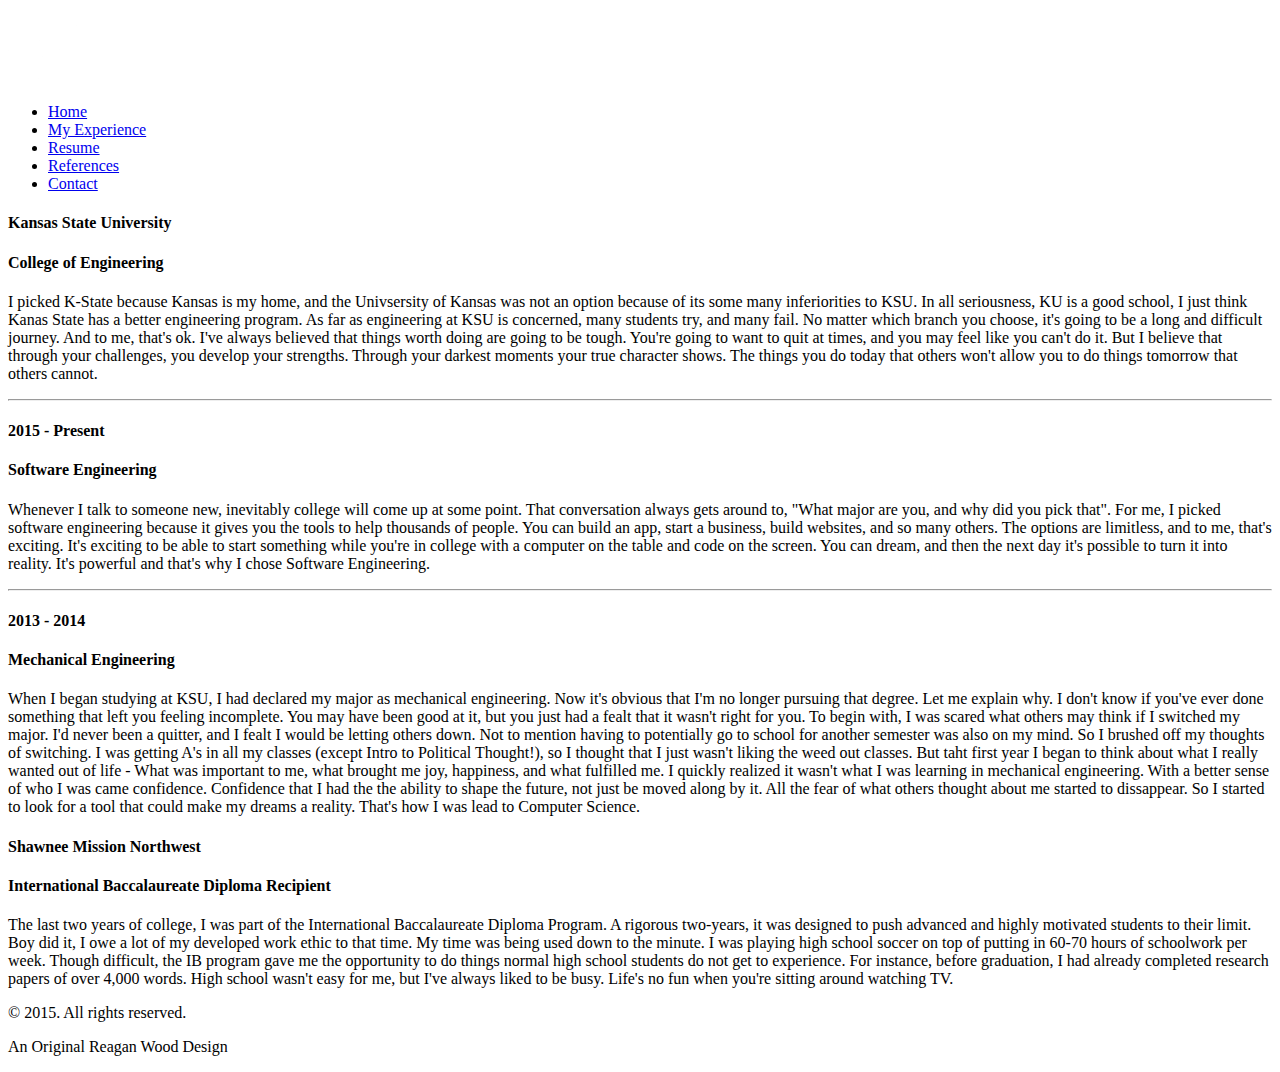
==== Education.html @ 7d45d16e "added Education.html" ====
<!DOCTYPE html>
<html>
	<head>
        
        		<link href="http://s3.amazonaws.com/codecademy-content/courses/ltp/css/shift.css" rel="stylesheet">
		<link href="http://s3.amazonaws.com/codecademy-content/courses/ltp/css/bootstrap.css" rel="stylesheet">
		<link href="myedu.css" rel="stylesheet">
	</head>
	<body>
		<div class="jumbotron">
            
            <div id="myDiv">
            </div>
            <a href="index.html"><img src="Circle%20Logo.png" alt="Reagan Kenneth Wood" height="75" width="75"></a>
                <div class="navtab" >
			         <div class="container1">
			             <div class="right-pills">
			                 <ul class="nav nav-pills">
				                <li class="different"><a href="index.html">Home</a></li>
				                <li class="different"><a href="Experience.html">My Experience</a></li>
                               <li class="different"><a href="Resume+Project+Focused%20(1).pdf " target="_blank">Resume</a></li>
				                <li class="different"><a href="Combined+Letters+of+Recommendation%20(1).pdf" target="_blank">References</a></li>
				                <li class="wall"><a href="index.html#contact">Contact</a></li>
                            </ul>	
                        </div>
                    </div>
                </div>
		</div>    
        </div>
        <div class="quick-pitch">
            <h4 class="school content-title left1 right1">Kansas State University</h4>
            <h4 class="section left1 right1">College of Engineering</h4>
            <p class="mycontent left1 right1">I picked K-State because Kansas is my home, and the Univsersity of Kansas was not an option because of its some many inferiorities to KSU. In all seriousness, KU is a good school, I just think Kanas State has a better engineering program. As far as engineering at KSU is concerned, many students try, and many fail. No matter which branch you choose, it's going to be a long and difficult journey. And to me, that's ok. I've always believed that things worth doing are going to be tough. You're going to want to quit at times, and you may feel like you can't do it. But I believe that through your challenges, you develop your strengths. Through your darkest moments your true character shows. The things you do today that others won't allow you to do things tomorrow that others cannot.</p>
        </div>
        <hr>
        <div class="help">
        <h4 class="school content-title left2 right2">2015 - Present</h4>
            <h4 class="section left2 right2">Software Engineering</h4>
            <p class="mycontent left2 right2">Whenever I talk to someone new, inevitably college will come up at some point. That conversation always gets around to, "What major are you, and why did you pick that". For me, I picked software engineering because it gives you the tools to help thousands of people. You can build an app, start a business, build websites, and so many others. The options are limitless, and to me, that's exciting. It's exciting to be able to start something while you're in college with a computer on the table and code on the screen. You can dream, and then the next day it's possible to turn it into reality. It's powerful and that's why I chose Software Engineering.</p>
        </div>
        <hr>
<div class="current">
            <h4 class="school content-title left2 right2">2013 - 2014</h4>
            <h4 class="section left2 right2">Mechanical Engineering</h4>
            <p class="mycontent left2 right2">When I began studying at KSU, I had declared my major as mechanical engineering. Now it's obvious that I'm no longer pursuing that degree. Let me explain why. I don't know if you've ever done something that left you feeling incomplete. You may have been good at it, but you just had a fealt that it wasn't right for you. To begin with, I was scared what others may think if I switched my major. I'd never been a quitter, and I fealt I would be letting others down. Not to mention having to potentially go to school for another semester was also on my mind. So I brushed off my thoughts of switching. I was getting A's in all my classes (except Intro to Political Thought!), so I thought that I just wasn't liking the weed out classes. But taht first year I began to think about what I really wanted out of life - What was important to me, what brought me joy, happiness, and what fulfilled me. I quickly realized it wasn't what I was learning in mechanical engineering. With a better sense of who I was came confidence. Confidence that I had the the ability to shape the future, not just be moved along by it. All the fear of what others thought about me started to dissappear. So I started to look for a tool that could make my dreams a reality. That's how I was lead to Computer Science.</a></p>
        </div>
        <div class="purple">
        </div>

        <div class="quick-pitch">
            <h4 class="highschool content-title left1 right1">Shawnee Mission Northwest</h4>
            <h4 class="section left1 right1">International Baccalaureate Diploma Recipient</h4>
            <p class="mycontent left1 right1">The last two years of college, I was part of the International Baccalaureate Diploma Program. A rigorous two-years, it was designed to push advanced and highly motivated students to their limit. Boy did it, I owe a lot of my developed work ethic to that time. My time was being used down to the minute. I was playing high school soccer on top of putting in 60-70 hours of schoolwork per week. Though difficult, the IB program gave me the opportunity to do things normal high school students do not get to experience. For instance, before graduation, I had already completed research papers of over 4,000 words. High school wasn't easy for me, but I've always liked to be busy. Life's no fun when you're sitting around watching TV.
        </div>
        <div class="orange">
        </div>
        <div class="footer">
            <p>&copy 2015. All rights reserved.</p>
            <p>An Original Reagan Wood Design</p>
        </div>
    
	</body>
    
    
</html>
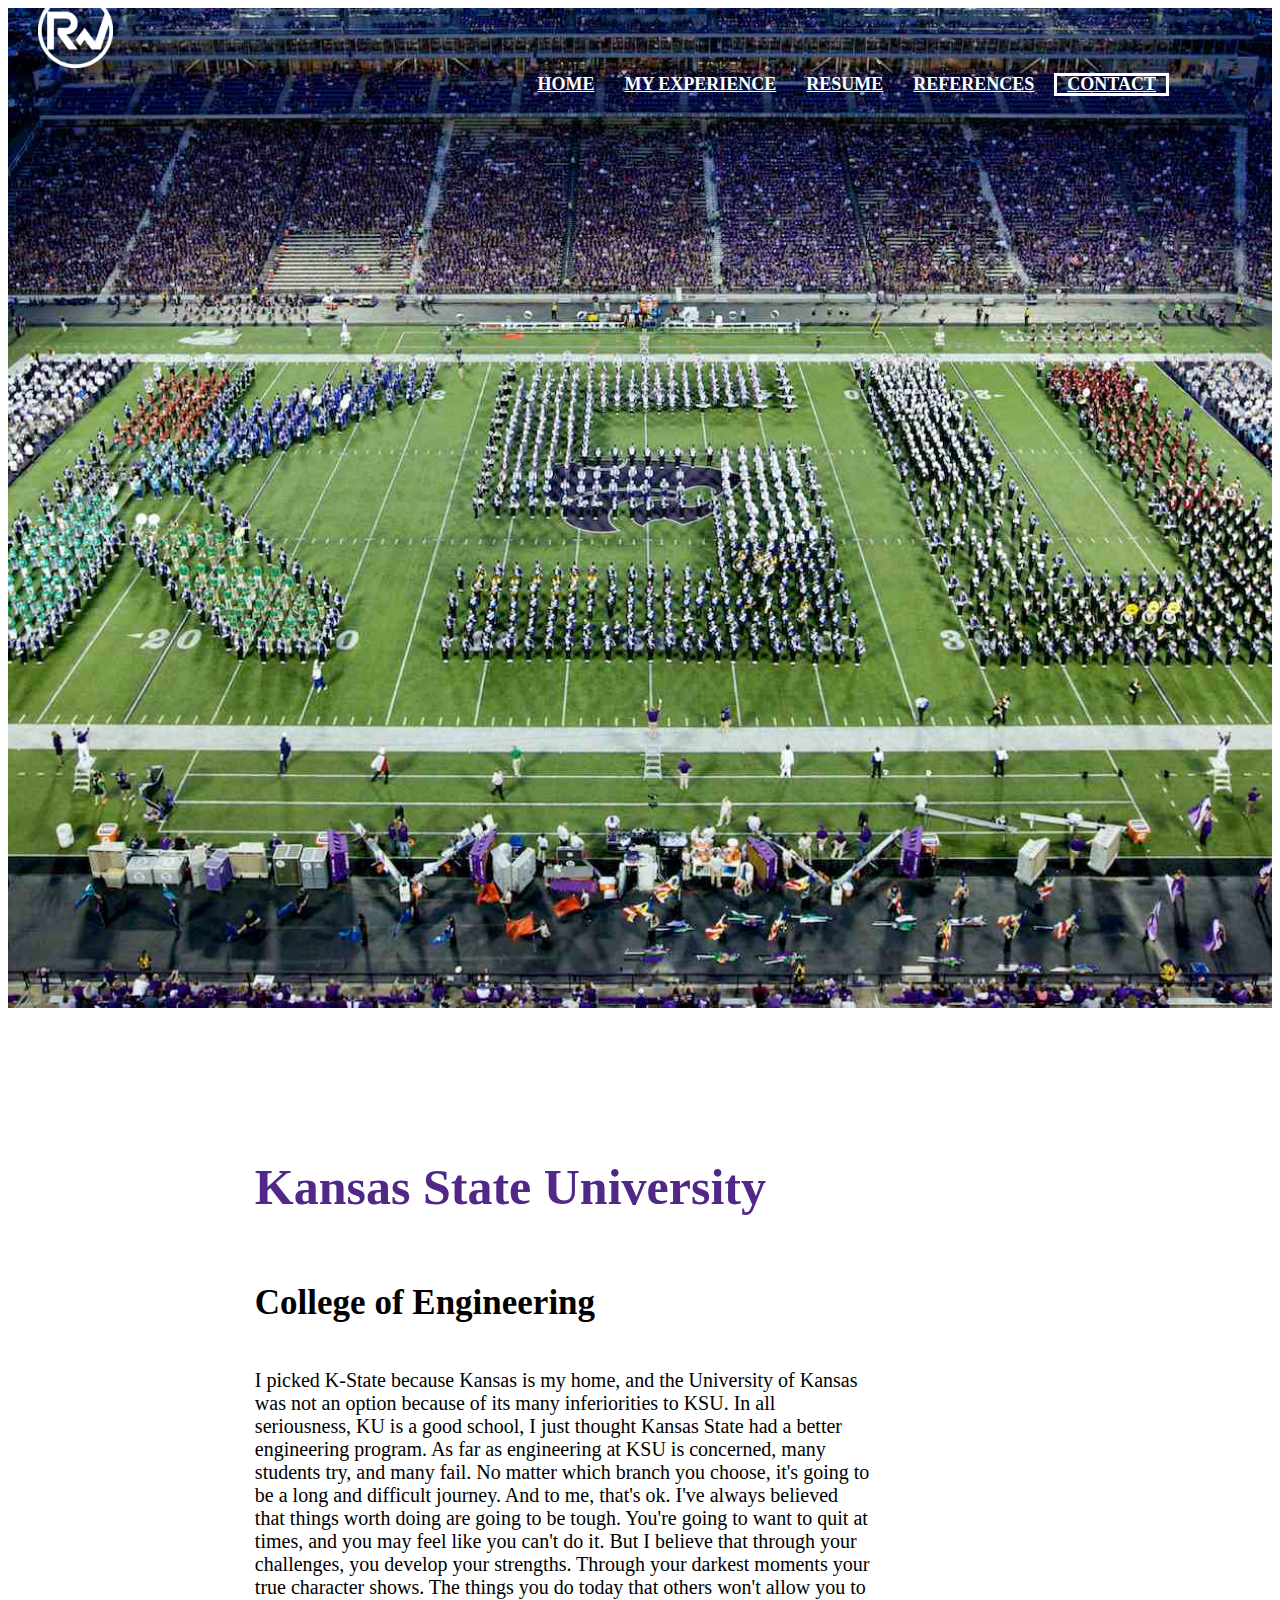
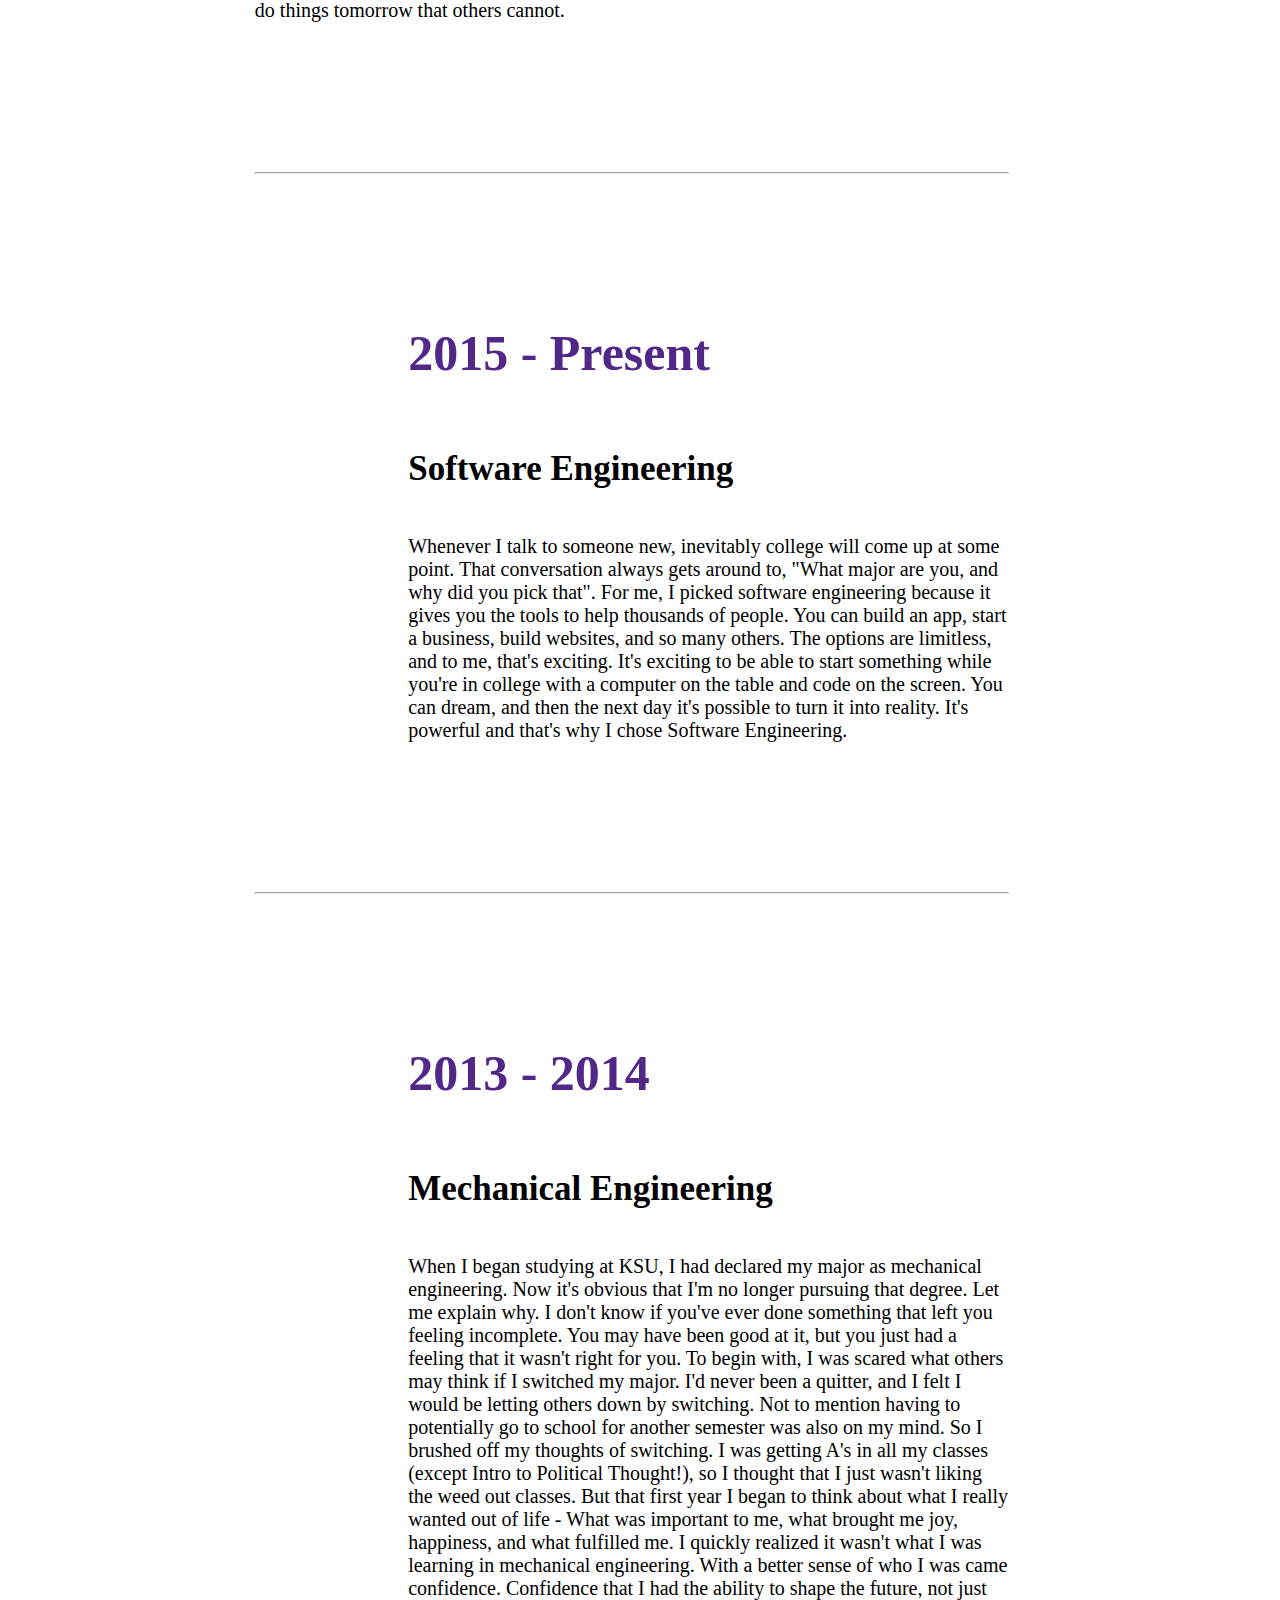
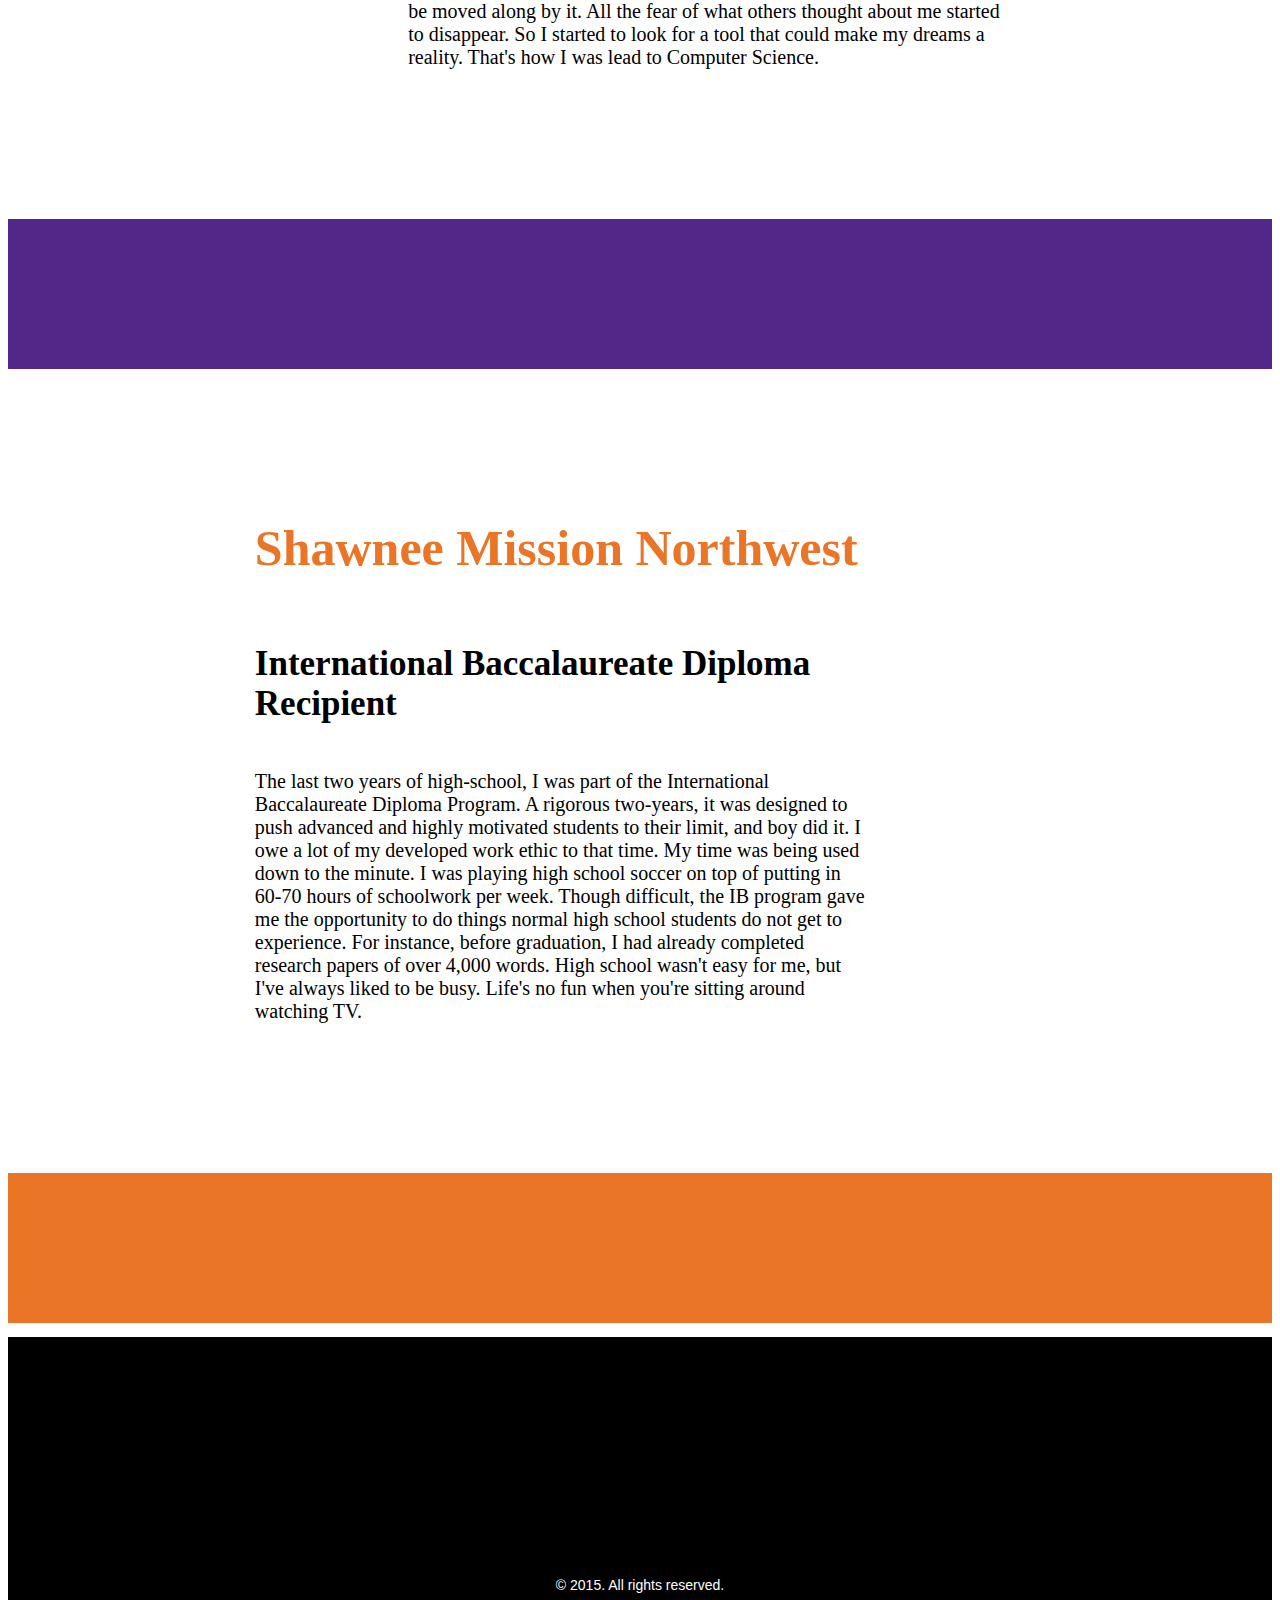
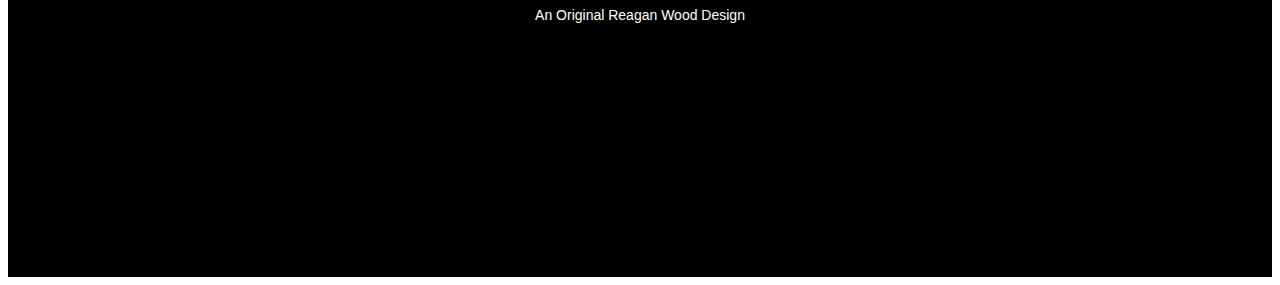
==== commit dfad4936: "added education.html" ====
--- a/Education.html
+++ b/Education.html
@@ -1,7 +1,7 @@
 <!DOCTYPE html>
 <html>
 	<head>
-        
+        <title>Reagan's Education</title>
         		<link href="http://s3.amazonaws.com/codecademy-content/courses/ltp/css/shift.css" rel="stylesheet">
 		<link href="http://s3.amazonaws.com/codecademy-content/courses/ltp/css/bootstrap.css" rel="stylesheet">
 		<link href="myedu.css" rel="stylesheet">
@@ -30,7 +30,7 @@
         <div class="quick-pitch">
             <h4 class="school content-title left1 right1">Kansas State University</h4>
             <h4 class="section left1 right1">College of Engineering</h4>
-            <p class="mycontent left1 right1">I picked K-State because Kansas is my home, and the Univsersity of Kansas was not an option because of its some many inferiorities to KSU. In all seriousness, KU is a good school, I just think Kanas State has a better engineering program. As far as engineering at KSU is concerned, many students try, and many fail. No matter which branch you choose, it's going to be a long and difficult journey. And to me, that's ok. I've always believed that things worth doing are going to be tough. You're going to want to quit at times, and you may feel like you can't do it. But I believe that through your challenges, you develop your strengths. Through your darkest moments your true character shows. The things you do today that others won't allow you to do things tomorrow that others cannot.</p>
+            <p class="mycontent left1 right1">I picked K-State because Kansas is my home, and the University of Kansas was not an option because of its many inferiorities to KSU. In all seriousness, KU is a good school, I just thought Kansas State had a better engineering program. As far as engineering at KSU is concerned, many students try, and many fail. No matter which branch you choose, it's going to be a long and difficult journey. And to me, that's ok. I've always believed that things worth doing are going to be tough. You're going to want to quit at times, and you may feel like you can't do it. But I believe that through your challenges, you develop your strengths. Through your darkest moments your true character shows. The things you do today that others won't allow you to do things tomorrow that others cannot.</p>
         </div>
         <hr>
         <div class="help">
@@ -42,7 +42,7 @@
 <div class="current">
             <h4 class="school content-title left2 right2">2013 - 2014</h4>
             <h4 class="section left2 right2">Mechanical Engineering</h4>
-            <p class="mycontent left2 right2">When I began studying at KSU, I had declared my major as mechanical engineering. Now it's obvious that I'm no longer pursuing that degree. Let me explain why. I don't know if you've ever done something that left you feeling incomplete. You may have been good at it, but you just had a fealt that it wasn't right for you. To begin with, I was scared what others may think if I switched my major. I'd never been a quitter, and I fealt I would be letting others down. Not to mention having to potentially go to school for another semester was also on my mind. So I brushed off my thoughts of switching. I was getting A's in all my classes (except Intro to Political Thought!), so I thought that I just wasn't liking the weed out classes. But taht first year I began to think about what I really wanted out of life - What was important to me, what brought me joy, happiness, and what fulfilled me. I quickly realized it wasn't what I was learning in mechanical engineering. With a better sense of who I was came confidence. Confidence that I had the the ability to shape the future, not just be moved along by it. All the fear of what others thought about me started to dissappear. So I started to look for a tool that could make my dreams a reality. That's how I was lead to Computer Science.</a></p>
+            <p class="mycontent left2 right2">When I began studying at KSU, I had declared my major as mechanical engineering. Now it's obvious that I'm no longer pursuing that degree. Let me explain why. I don't know if you've ever done something that left you feeling incomplete. You may have been good at it, but you just had a feeling that it wasn't right for you. To begin with, I was scared what others may think if I switched my major. I'd never been a quitter, and I felt I would be letting others down by switching. Not to mention having to potentially go to school for another semester was also on my mind. So I brushed off my thoughts of switching. I was getting A's in all my classes (except Intro to Political Thought!), so I thought that I just wasn't liking the weed out classes. But that first year I began to think about what I really wanted out of life - What was important to me, what brought me joy, happiness, and what fulfilled me. I quickly realized it wasn't what I was learning in mechanical engineering. With a better sense of who I was came confidence. Confidence that I had the ability to shape the future, not just be moved along by it. All the fear of what others thought about me started to disappear. So I started to look for a tool that could make my dreams a reality. That's how I was lead to Computer Science.</a></p>
         </div>
         <div class="purple">
         </div>
@@ -50,7 +50,7 @@
         <div class="quick-pitch">
             <h4 class="highschool content-title left1 right1">Shawnee Mission Northwest</h4>
             <h4 class="section left1 right1">International Baccalaureate Diploma Recipient</h4>
-            <p class="mycontent left1 right1">The last two years of college, I was part of the International Baccalaureate Diploma Program. A rigorous two-years, it was designed to push advanced and highly motivated students to their limit. Boy did it, I owe a lot of my developed work ethic to that time. My time was being used down to the minute. I was playing high school soccer on top of putting in 60-70 hours of schoolwork per week. Though difficult, the IB program gave me the opportunity to do things normal high school students do not get to experience. For instance, before graduation, I had already completed research papers of over 4,000 words. High school wasn't easy for me, but I've always liked to be busy. Life's no fun when you're sitting around watching TV.
+            <p class="mycontent left1 right1">The last two years of high-school, I was part of the International Baccalaureate Diploma Program. A rigorous two-years, it was designed to push advanced and highly motivated students to their limit, and boy did it. I owe a lot of my developed work ethic to that time. My time was being used down to the minute. I was playing high school soccer on top of putting in 60-70 hours of schoolwork per week. Though difficult, the IB program gave me the opportunity to do things normal high school students do not get to experience. For instance, before graduation, I had already completed research papers of over 4,000 words. High school wasn't easy for me, but I've always liked to be busy. Life's no fun when you're sitting around watching TV.
         </div>
         <div class="orange">
         </div>
--- a/myedu.css
+++ b/myedu.css
@@ -0,0 +1,307 @@
+
+/* Beginning of pill styling */
+
+.navtab a {
+color: #fff;
+font-size: 18px;
+font-weight: bold;
+padding-top: 14px;
+padding-bottom: 14px;
+padding-left: 10px;
+padding-right: 10px;
+text-transform: uppercase;
+}
+
+
+.jumbotron h2 {
+color: #fff;
+font-size: 64px;
+font-weight: bold;
+font-family: 'Shift', sans-serif;
+    
+    
+}
+
+.jumbotron h3 {
+color: #fff;
+font-size: 32px;
+}
+
+.jumbotron .container{
+position: relative;
+text-align: center;
+}
+
+.navtab li{
+display: inline;
+}
+
+.centered-pills {
+text-align: center;
+}
+
+.centered-pills ul {
+display: inline-block;
+}
+
+.centered-pills li {
+display:inline; 
+    padding: 0px;
+    margin-left: 3px;
+    margin-right: 3px;
+    bottom: 50px;
+    border: 3px solid #fff;
+}
+
+.centered-pills a {
+float: left;
+}
+
+* html .centered-pills ul.nav-pills { display:inline; } /* IE6 */
+*+html .centered-pills ul.nav-pills { display:inline; } /* IE7 */
+
+
+
+.jumbotron {
+    background-color: #512888;
+    background-image: url("KSU_Band.jpg");   /* https://www.k-state.edu/band/images/2013%20Band%20Day%20Pic%20reduced.jpg */ 
+    background-repeat: no-repeat;
+    background-position: center;
+    background-size: cover;
+    height: 1000px;
+   
+}
+
+.jumbotron h2, h3 {
+position: relative;
+    text-align: center;
+    bottom: 50px;
+    font-family: Arial;
+}
+
+.btn{
+border-radius: 0px;
+}
+
+/* sqauares pills, from stack overflow */
+.nav-pills > li > a {
+-webkit-border-radius: 0;
+-moz-border-radius: 0;
+border-radius: 0;
+}
+
+ul.nav a:hover { 
+
+color: #c4b6b6 !important;
+background-color: #fff; 
+}
+
+
+.right-pills ul {
+display: inline-block;  
+}
+
+.container1{
+text-align: right;
+}
+
+.right-pills {
+margin-right: 100px;
+display: inline-block;
+margin-top: 50px;
+}
+
+.right-pills li {
+    display:inline; 
+    padding: 0px;
+    margin-left: 3px;
+    margin-right: 3px;
+    border: 3px solid #fff;
+}
+
+.right-pills .different{
+margin-top: 3px;
+padding: 0px;
+border: 0px;
+
+}
+
+
+ul.nav .different a:hover { 
+
+color: #c4b6b6 !important;
+    background-color: transparent;
+
+}
+
+.jumbotron img{
+float: left;
+position: relative;
+top: -15px;
+left: 30px;
+}
+
+.jumobrton img a:hover{
+
+}
+
+
+
+
+
+
+
+
+
+
+
+
+
+
+
+
+
+
+
+
+
+/* end of pill styling */
+
+
+
+
+.header {
+height: 225px;
+}
+.header p{
+text-align: center;
+font-weight: bold;
+font-family: Arial Black;
+font-size: 50px;
+position: relative;
+top: 125px;
+}
+
+.image{
+text-align: center;
+}
+
+.info{
+    heigh: 100px;
+    
+}
+
+.info p {
+font-family: Arial;
+font-size: 24px;
+    text-align: center;
+    position: relative;
+    top: 25px;
+    font-weight: bold;
+    margin: 0px
+}
+
+hr { 
+    color: #9e9e9e;
+    display: block;
+    margin-left: 19.53%;
+    margin-right: 20.8%;
+    margin-top: 150px;
+    margin-bottom: 0px;
+    border-style: inset;
+    border-width: 1px;
+}
+
+.content-title{
+    margin-top: 150px;
+    font-family: Arial Black;
+font-size: 50px;
+    text-transform: bold;
+}
+
+.school {
+color: #512888;
+}
+
+.section{
+    font-family: Arial Black;
+font-size: 35px;
+    text-transform: bold;
+}
+
+.left1 {
+margin-left: 19.53%;
+}
+
+.right1 {
+margin-right: 31.66%;
+}
+
+.right2 {
+margin-right: 20.8%;
+
+}
+
+.left2{
+margin-left: 31.66%;
+}
+
+.mycontent{
+    font-size: 20px;
+    font-family: Calibri, "san-serif";
+}
+
+.footer {
+height: 540px;
+background-color: black;
+}
+
+.highschool{
+color: #ea7527;
+}
+
+.footer p{
+text-align: center;
+position: relative;
+top: 240px;
+color: #fff;
+font-size: 14px;
+font-family: Calibri, sans-serif;
+}
+
+.help p{
+margin-bottom: 150px;
+}
+
+
+.purple{
+    margin-top: 150px;
+    height: 150px;
+background-color: #512888;
+}
+
+.orange{
+    margin-top: 150px;
+    height: 150px;
+background-color: #ea7527;
+}
+
+.highschool{
+
+}
+#myDiv {
+position: relative;
+    background-color: #fff;
+float: left;
+bottom: 50px;
+color: #ff3030;
+}
+
+#myDiv p {
+    font-size: 48px;
+    font-family: 'Georgia' , sans-serif;
+    padding: 0px;
+    margin: 0px;
+    margin-left: 5px;
+    margin-right: 5px;
+}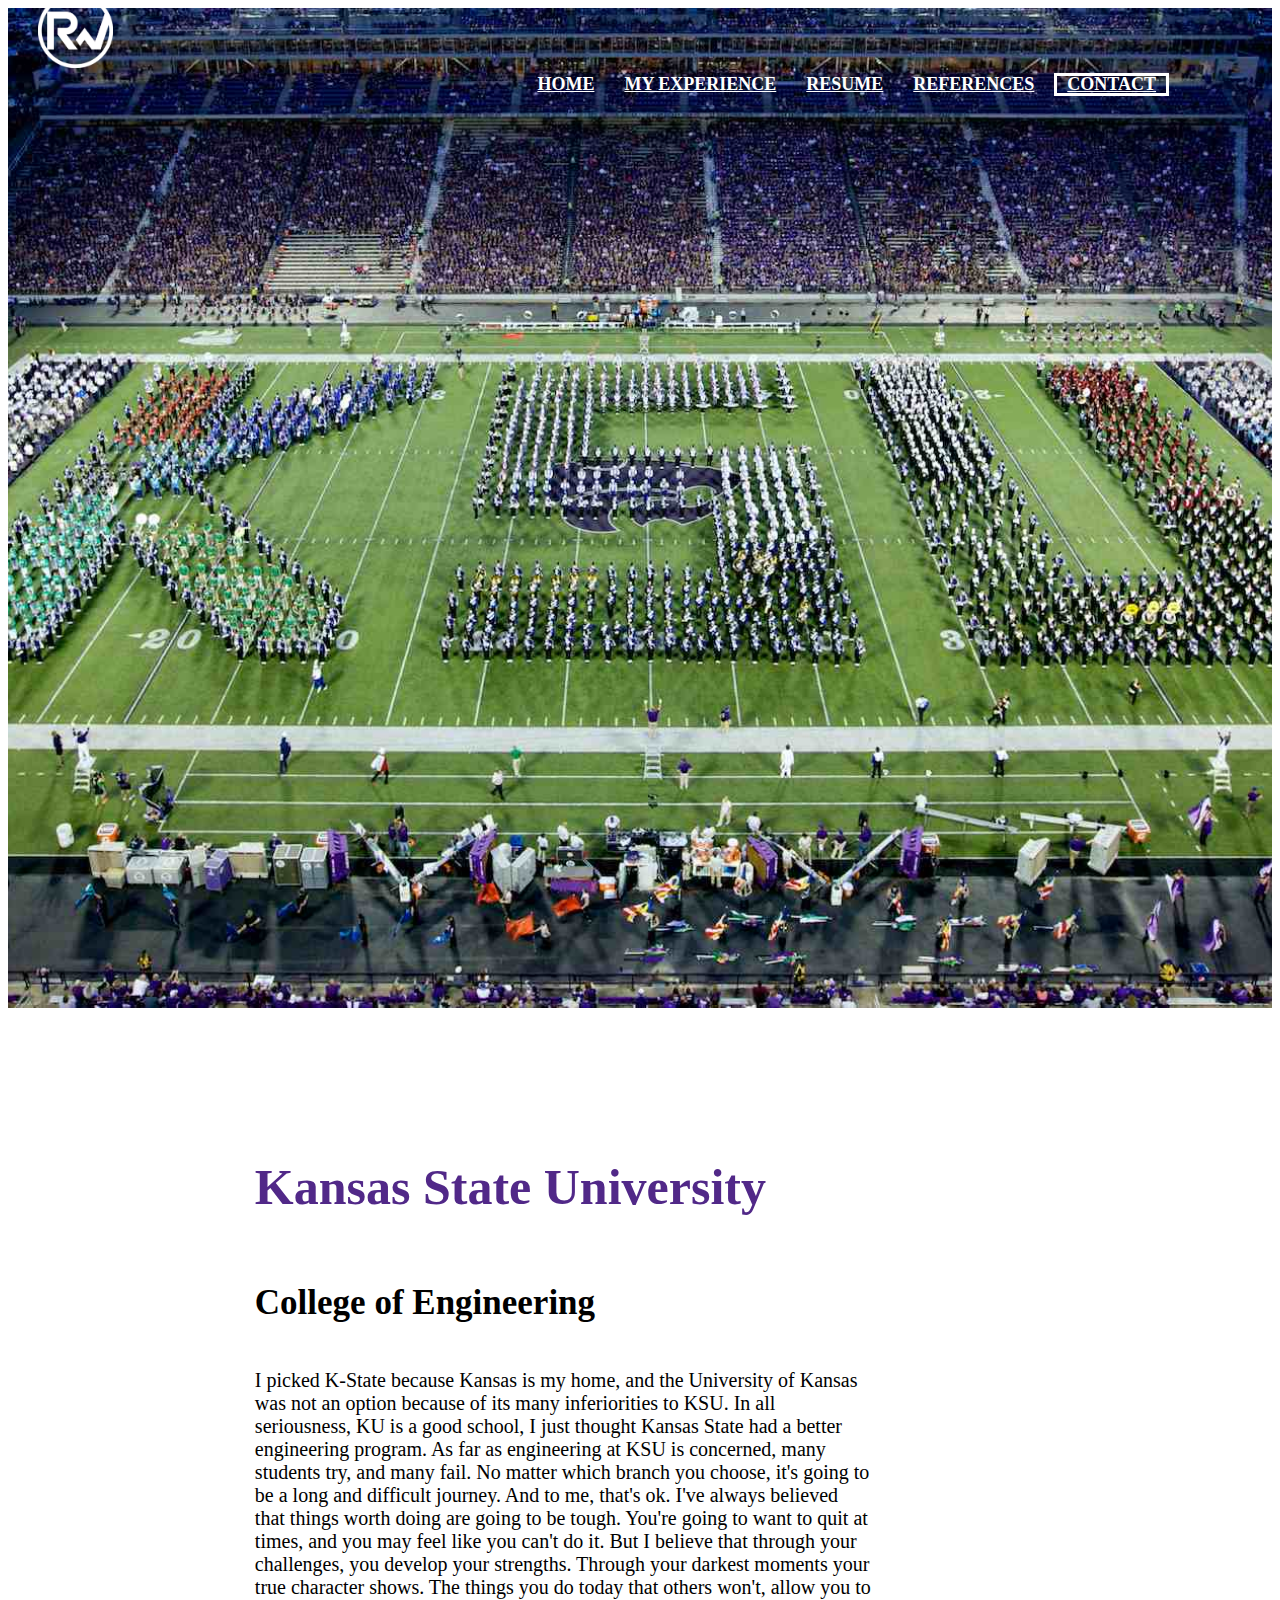
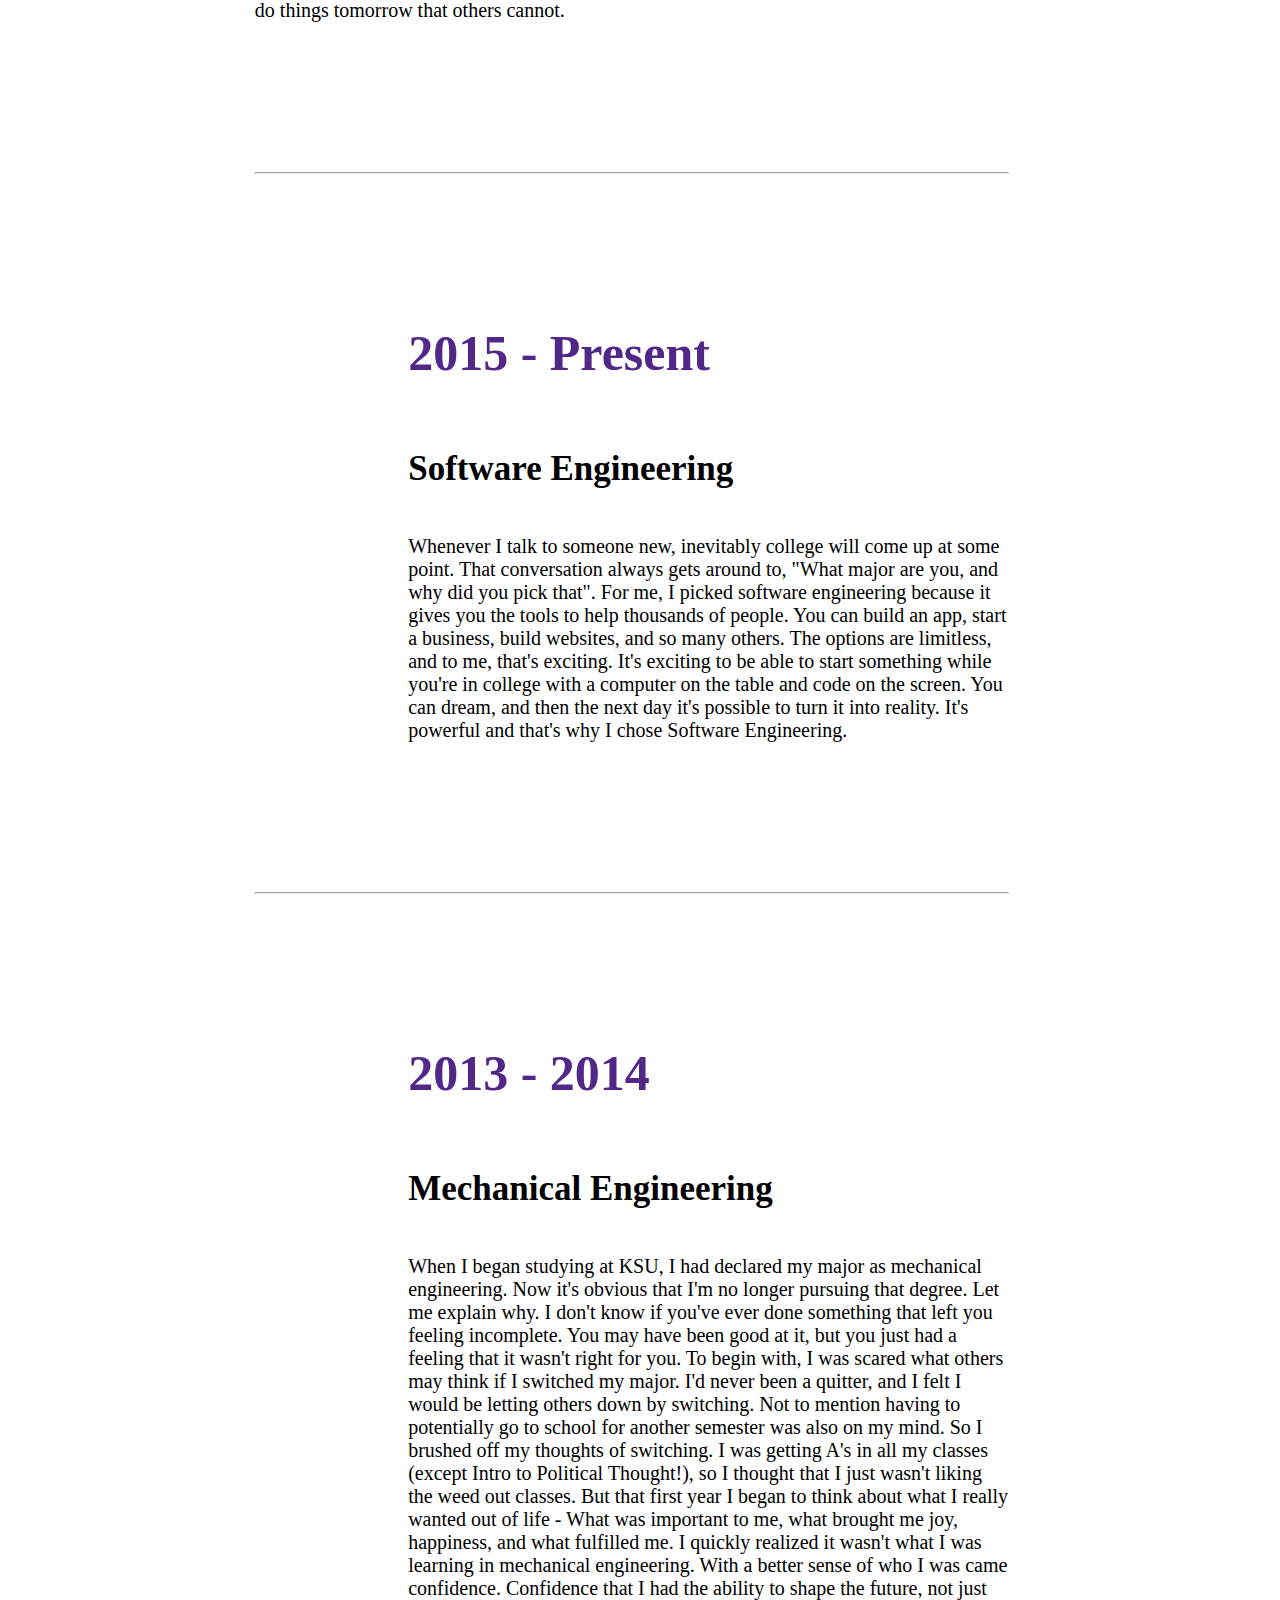
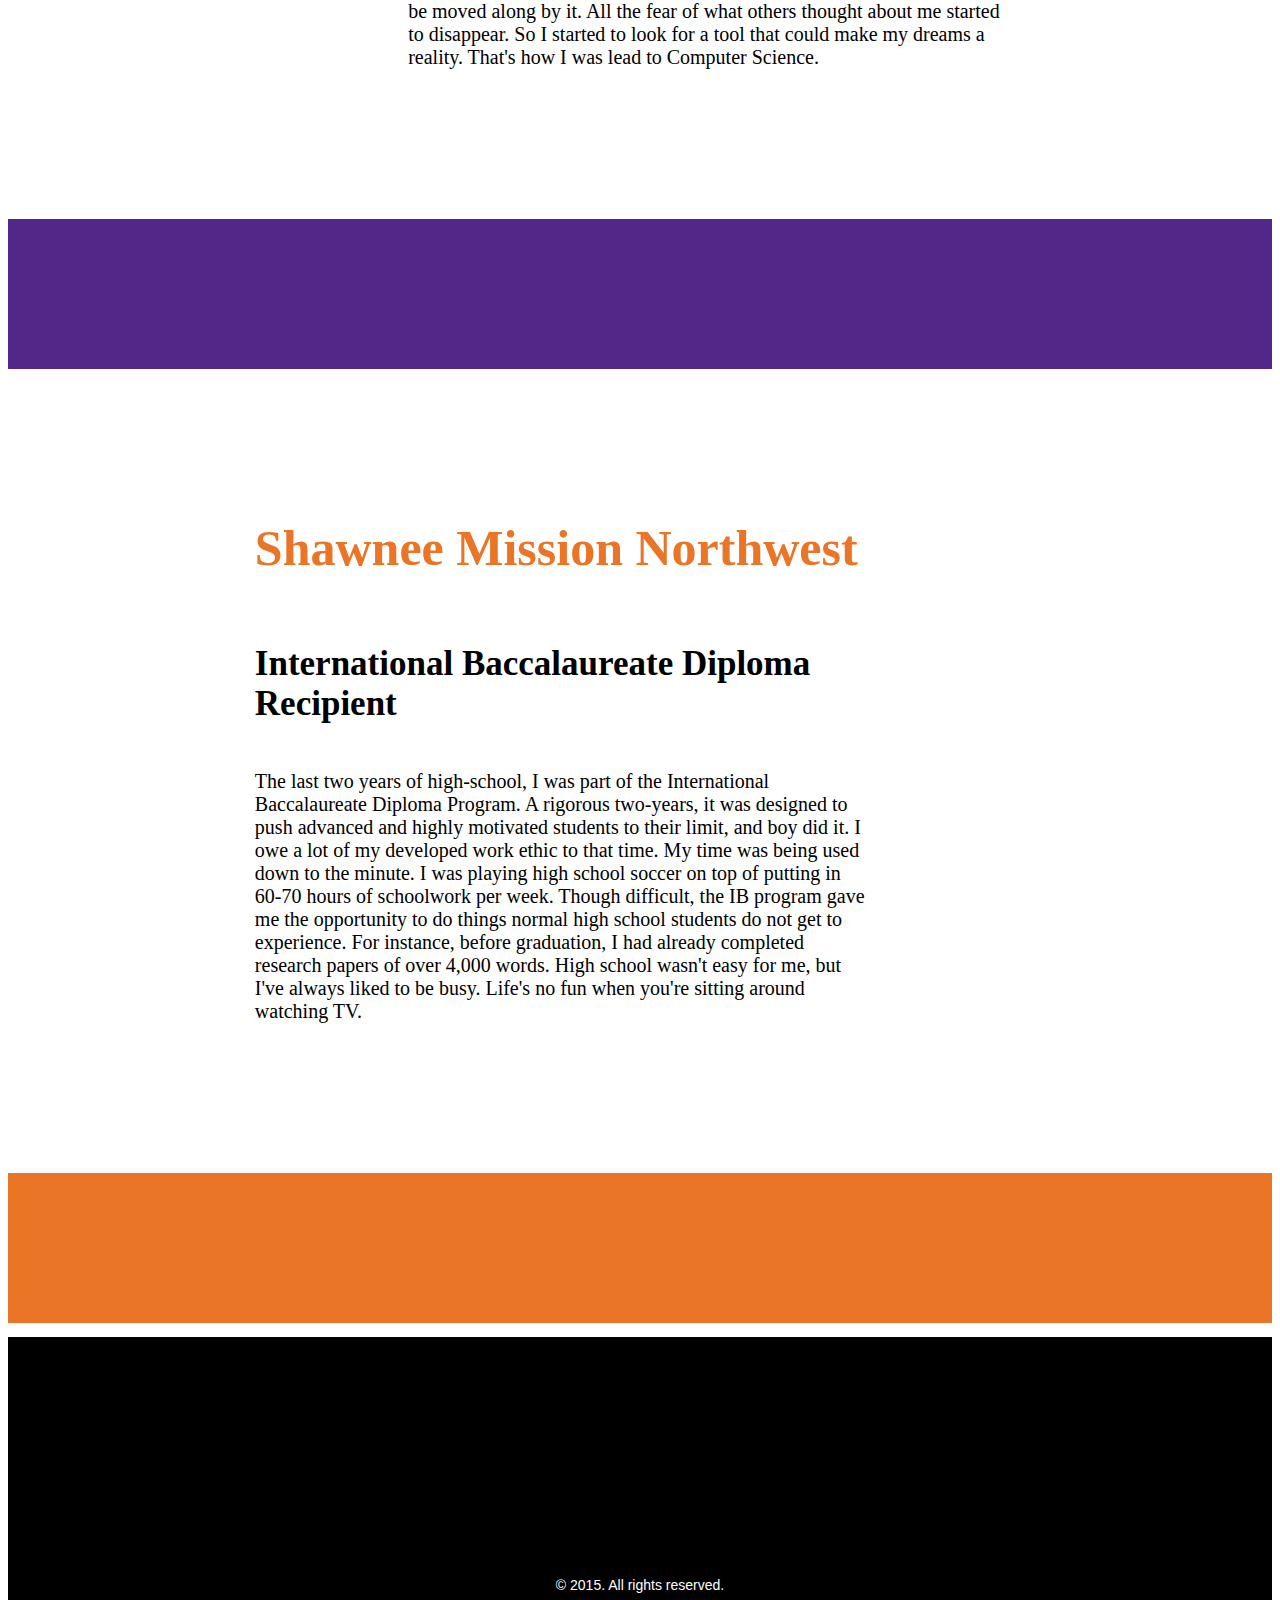
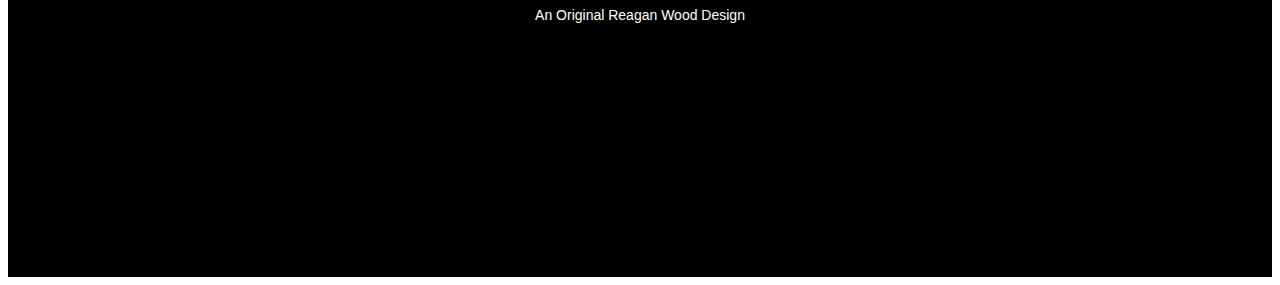
==== commit 756303b1: "added Education.html" ====
--- a/Education.html
+++ b/Education.html
@@ -30,7 +30,7 @@
         <div class="quick-pitch">
             <h4 class="school content-title left1 right1">Kansas State University</h4>
             <h4 class="section left1 right1">College of Engineering</h4>
-            <p class="mycontent left1 right1">I picked K-State because Kansas is my home, and the University of Kansas was not an option because of its many inferiorities to KSU. In all seriousness, KU is a good school, I just thought Kansas State had a better engineering program. As far as engineering at KSU is concerned, many students try, and many fail. No matter which branch you choose, it's going to be a long and difficult journey. And to me, that's ok. I've always believed that things worth doing are going to be tough. You're going to want to quit at times, and you may feel like you can't do it. But I believe that through your challenges, you develop your strengths. Through your darkest moments your true character shows. The things you do today that others won't allow you to do things tomorrow that others cannot.</p>
+            <p class="mycontent left1 right1">I picked K-State because Kansas is my home, and the University of Kansas was not an option because of its many inferiorities to KSU. In all seriousness, KU is a good school, I just thought Kansas State had a better engineering program. As far as engineering at KSU is concerned, many students try, and many fail. No matter which branch you choose, it's going to be a long and difficult journey. And to me, that's ok. I've always believed that things worth doing are going to be tough. You're going to want to quit at times, and you may feel like you can't do it. But I believe that through your challenges, you develop your strengths. Through your darkest moments your true character shows. The things you do today that others won't, allow you to do things tomorrow that others cannot.</p>
         </div>
         <hr>
         <div class="help">
